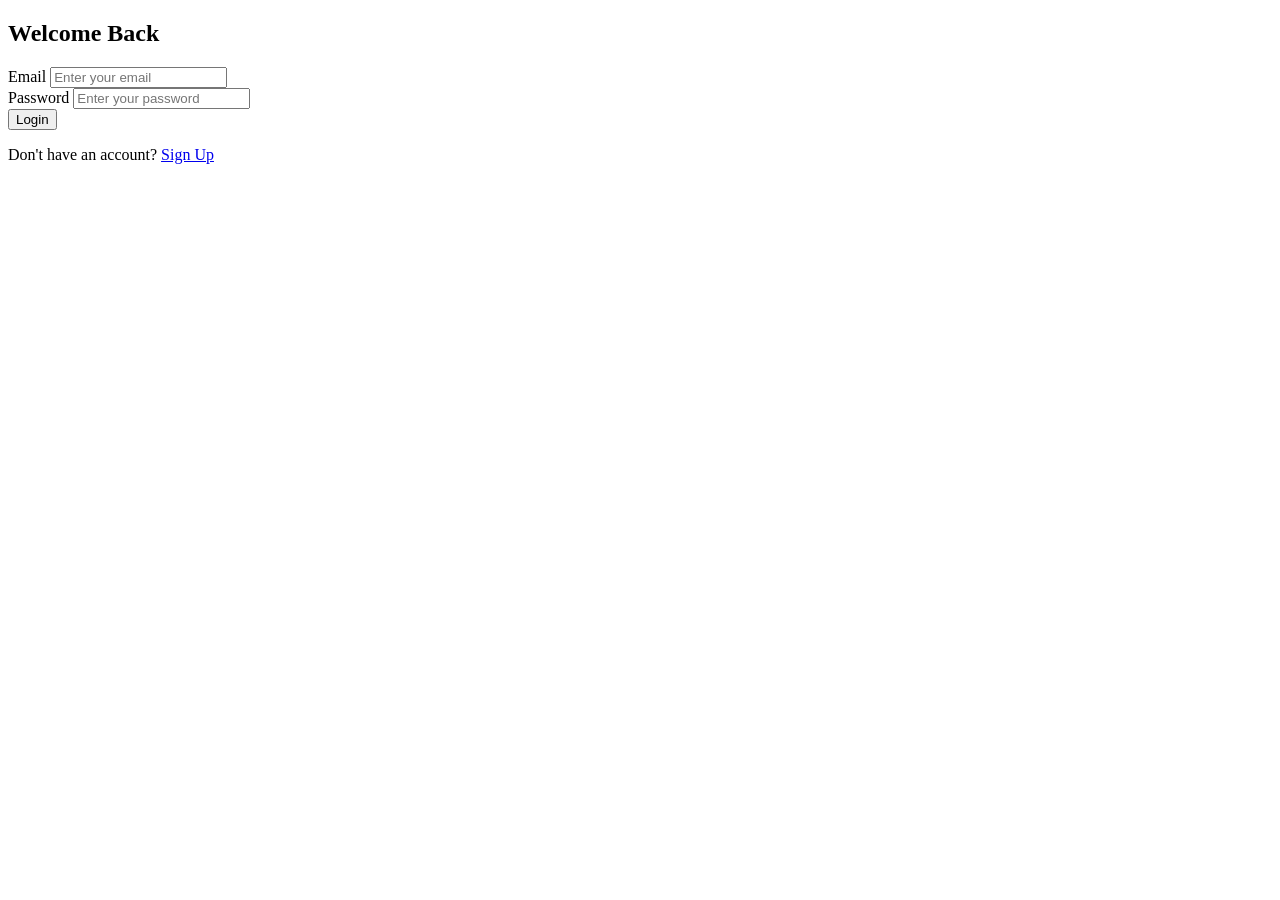
==== index.html @ 598ddb63 "Create index.html" ====
<!DOCTYPE html>
<html lang="en">
<head>
    <meta charset="UTF-8">
    <meta name="viewport" content="width=device-width, initial-scale=1.0">
    <title>Login - AI Text to Image</title>
<link rel="stylesheet" href="gen.css?v=7.7">
    
</head>
<body> 
    <div class="auth-container">
        <div class="auth-box">
            <h2 id="form-title">Welcome Back</h2>
            <form id="auth-form">
                <div class="input-group" id="name-group" style="display: none;">
                    <label for="name">Full Name</label>
                    <input type="text" id="name" placeholder="Enter your name">
                </div>
                <div class="input-group">
                    <label for="email">Email</label>
                    <input type="email" id="email" required placeholder="Enter your email">
                </div>
                <div class="input-group">
                    <label for="password">Password</label>
                    <input type="password" id="password" required placeholder="Enter your password">
                </div>
                <button type="submit" id="auth-btn" class="primary-btn">Login</button>
            </form>
            <p class="switch-text">
                <span id="switch-msg">Don't have an account?</span> 
                <a href="#" id="switch-link">Sign Up</a>
            </p>
        </div>
    </div>
    <script src="script.js"></script>
</body>
</html>
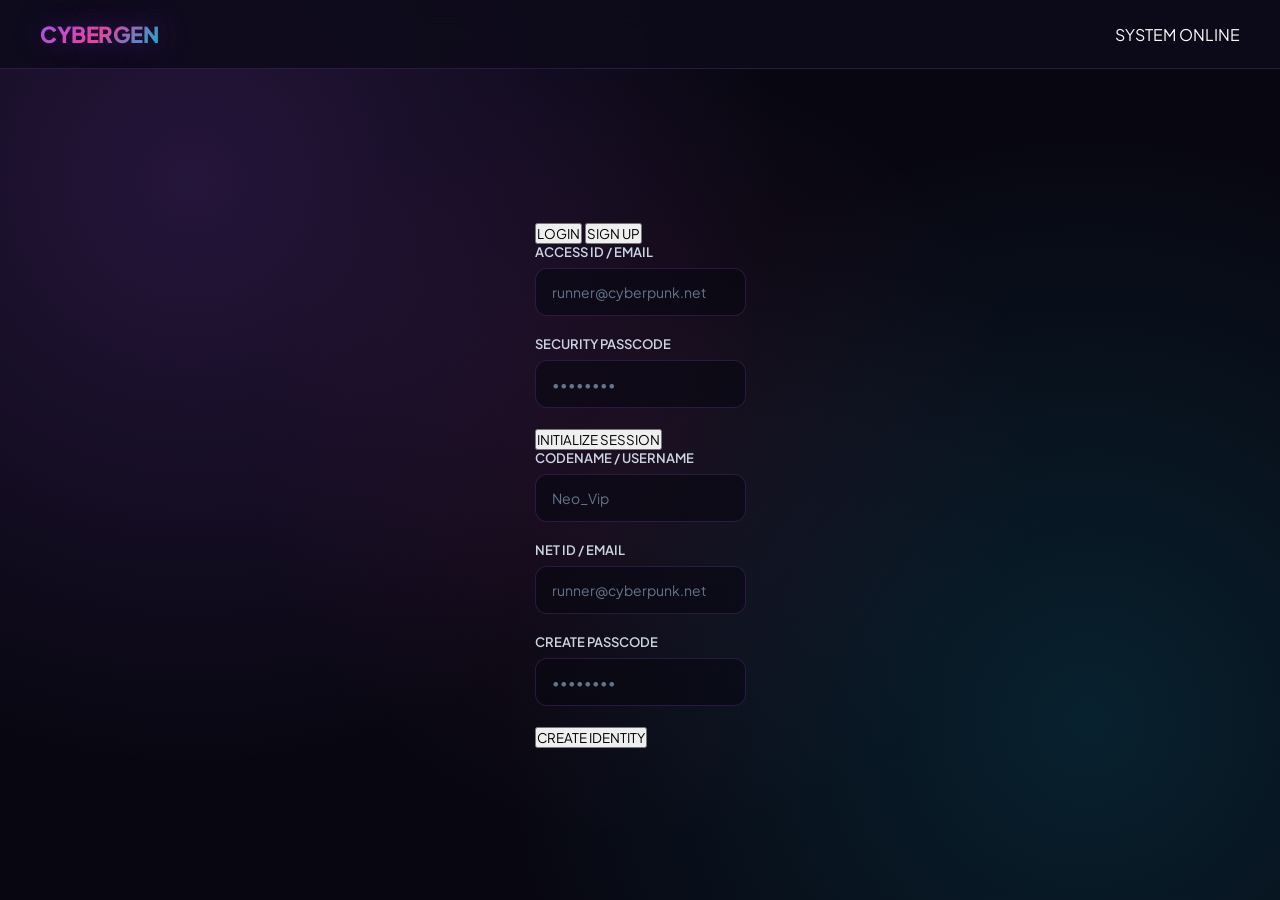
==== commit faefcfa4: "Update index.html" ====
--- a/index.html
+++ b/index.html
@@ -3,35 +3,56 @@
 <head>
     <meta charset="UTF-8">
     <meta name="viewport" content="width=device-width, initial-scale=1.0">
-    <title>Login - AI Text to Image</title>
-<link rel="stylesheet" href="gen.css?v=7.7">
+    <title>Login / Sign-up Page</title>
+    <link rel="stylesheet" href="style.css">
+</head>
+<body>
+    <div class="glow-bg"></div>
     
-</head>
-<body> 
-    <div class="auth-container">
-        <div class="auth-box">
-            <h2 id="form-title">Welcome Back</h2>
-            <form id="auth-form">
-                <div class="input-group" id="name-group" style="display: none;">
-                    <label for="name">Full Name</label>
-                    <input type="text" id="name" placeholder="Enter your name">
+    <nav class="navbar">
+        <div class="logo">CYBER<span>GEN</span></div>
+        <div class="status-badge"><span class="pulse"></span> SYSTEM ONLINE</div>
+    </nav>
+
+    <main class="auth-container">
+        <div class="auth-card">
+            <div class="tab-header">
+                <button id="tab-login" class="tab-btn active" onclick="switchTab('login')">LOGIN</button>
+                <button id="tab-signup" class="tab-btn" onclick="switchTab('signup')">SIGN UP</button>
+            </div>
+
+            <!-- Login Form -->
+            <form id="login-form" class="auth-form active" onsubmit="handleAuth(event, 'login')">
+                <div class="input-group">
+                    <label>ACCESS ID / EMAIL</label>
+                    <input type="email" id="login-email" placeholder="runner@cyberpunk.net" required>
                 </div>
                 <div class="input-group">
-                    <label for="email">Email</label>
-                    <input type="email" id="email" required placeholder="Enter your email">
+                    <label>SECURITY PASSCODE</label>
+                    <input type="password" id="login-pass" placeholder="••••••••" required>
+                </div>
+                <button type="submit" class="cyber-btn">INITIALIZE SESSION</button>
+            </form>
+
+            <!-- Signup Form -->
+            <form id="signup-form" class="auth-form" onsubmit="handleAuth(event, 'signup')">
+                <div class="input-group">
+                    <label>CODENAME / USERNAME</label>
+                    <input type="text" id="signup-name" placeholder="Neo_Vip" required>
                 </div>
                 <div class="input-group">
-                    <label for="password">Password</label>
-                    <input type="password" id="password" required placeholder="Enter your password">
+                    <label>NET ID / EMAIL</label>
+                    <input type="email" id="signup-email" placeholder="runner@cyberpunk.net" required>
                 </div>
-                <button type="submit" id="auth-btn" class="primary-btn">Login</button>
+                <div class="input-group">
+                    <label>CREATE PASSCODE</label>
+                    <input type="password" id="signup-pass" placeholder="••••••••" required>
+                </div>
+                <button type="submit" class="cyber-btn pink">CREATE IDENTITY</button>
             </form>
-            <p class="switch-text">
-                <span id="switch-msg">Don't have an account?</span> 
-                <a href="#" id="switch-link">Sign Up</a>
-            </p>
         </div>
-    </div>
+    </main>
+
     <script src="script.js"></script>
 </body>
 </html>
--- a/style.css
+++ b/style.css
@@ -0,0 +1,271 @@
+/* Google Fonts Import */
+@import url('https://fonts.googleapis.com/css2?family=Plus+Jakarta+Sans:wght@400;500;600;700;800&display=swap');
+
+* { 
+    margin: 0;
+    padding: 0;
+    box-sizing: border-box;
+    font-family: 'Plus Jakarta Sans', -apple-system, sans-serif;
+}
+
+body {
+    background: #080711;
+    background-image: 
+        radial-gradient(circle at 15% 20%, rgba(168, 85, 247, 0.18) 0%, transparent 45%),
+        radial-gradient(circle at 85% 80%, rgba(6, 182, 212, 0.15) 0%, transparent 45%),
+        radial-gradient(circle at 50% 50%, rgba(236, 72, 153, 0.08) 0%, transparent 50%);
+    background-attachment: fixed;
+    color: #f8fafc;
+    min-height: 100vh;
+    display: flex;
+    flex-direction: column;
+}
+
+/* Navbar */
+.navbar {
+    display: flex;
+    justify-content: space-between;
+    align-items: center;
+    padding: 20px 40px;
+    background: rgba(13, 11, 26, 0.85);
+    backdrop-filter: blur(20px);
+    -webkit-backdrop-filter: blur(20px);
+    border-bottom: 1px solid rgba(168, 85, 247, 0.2);
+    position: sticky;
+    top: 0;
+    z-index: 100;
+}
+
+.logo {
+    font-size: 22px;
+    font-weight: 800;
+    letter-spacing: -0.5px;
+    background: linear-gradient(135deg, #a855f7 0%, #ec4899 50%, #06b6d4 100%);
+    -webkit-background-clip: text;
+    -webkit-text-fill-color: transparent;
+    text-shadow: 0 0 30px rgba(168, 85, 247, 0.4);
+}
+
+.nav-links {
+    display: flex;
+    gap: 16px;
+}
+
+.nav-btn {
+    color: #cbd5e1;
+    text-decoration: none;
+    font-size: 14px;
+    font-weight: 600;
+    padding: 10px 20px;
+    border-radius: 12px;
+    transition: all 0.3s ease;
+}
+
+.nav-btn:hover {
+    color: #ffffff;
+    background: rgba(255, 255, 255, 0.05);
+}
+
+.nav-btn.primary {
+    background: linear-gradient(135deg, #a855f7 0%, #d946ef 100%);
+    color: #ffffff;
+    font-weight: 700;
+    box-shadow: 0 4px 20px rgba(168, 85, 247, 0.4);
+}
+
+.nav-btn.primary:hover {
+    transform: translateY(-2px);
+    box-shadow: 0 8px 25px rgba(168, 85, 247, 0.6);
+}
+
+/* Hero Section */
+.hero {
+    flex: 1;
+    display: flex;
+    flex-direction: column;
+    align-items: center;
+    justify-content: center;
+    text-align: center;
+    padding: 80px 24px;
+    max-width: 900px;
+    margin: 0 auto;
+}
+
+.badge {
+    display: inline-flex;
+    align-items: center;
+    gap: 8px;
+    padding: 6px 18px;
+    background: rgba(168, 85, 247, 0.12);
+    border: 1px solid rgba(168, 85, 247, 0.35);
+    border-radius: 30px;
+    color: #c084fc;
+    font-size: 13px;
+    font-weight: 600;
+    margin-bottom: 24px;
+    box-shadow: 0 0 15px rgba(168, 85, 247, 0.2);
+}
+
+.hero h1 {
+    font-size: 52px;
+    font-weight: 800;
+    line-height: 1.15;
+    letter-spacing: -1.5px;
+    margin-bottom: 20px;
+    background: linear-gradient(180deg, #ffffff 0%, #e2e8f0 100%);
+    -webkit-background-clip: text;
+    -webkit-text-fill-color: transparent;
+}
+
+.hero h1 span {
+    background: linear-gradient(135deg, #a855f7 0%, #ec4899 50%, #06b6d4 100%);
+    -webkit-background-clip: text;
+    -webkit-text-fill-color: transparent;
+}
+
+.hero p {
+    font-size: 18px;
+    color: #94a3b8;
+    max-width: 640px;
+    line-height: 1.6;
+    margin-bottom: 40px;
+}
+
+.cta-btn {
+    display: inline-flex;
+    align-items: center;
+    gap: 12px;
+    padding: 16px 36px;
+    background: linear-gradient(135deg, #a855f7 0%, #d946ef 100%);
+    color: #ffffff;
+    font-size: 16px;
+    font-weight: 700;
+    text-decoration: none;
+    border-radius: 14px;
+    box-shadow: 0 6px 28px rgba(168, 85, 247, 0.45);
+    transition: all 0.3s cubic-bezier(0.4, 0, 0.2, 1);
+}
+
+.cta-btn:hover {
+    transform: translateY(-3px);
+    box-shadow: 0 10px 35px rgba(168, 85, 247, 0.65);
+    background: linear-gradient(135deg, #c084fc 0%, #e879f9 100%);
+}
+
+/* ==========================================
+   AUTHENTICATION SECTION (LOGIN / SIGNUP)
+========================================== */
+.auth-container {
+    flex: 1;
+    display: flex;
+    align-items: center;
+    justify-content: center;
+    padding: 40px 20px;
+}
+
+.auth-box {
+    width: 100%;
+    max-width: 420px;
+    background: rgba(13, 11, 26, 0.75);
+    backdrop-filter: blur(20px);
+    -webkit-backdrop-filter: blur(20px);
+    border: 1px solid rgba(168, 85, 247, 0.25);
+    border-radius: 24px;
+    padding: 40px;
+    box-shadow: 0 20px 50px rgba(0, 0, 0, 0.5),
+                0 0 30px rgba(168, 85, 247, 0.15);
+}
+
+.auth-box h2 {
+    font-size: 28px;
+    font-weight: 800;
+    text-align: center;
+    margin-bottom: 28px;
+    background: linear-gradient(135deg, #ffffff 0%, #cbd5e1 100%);
+    -webkit-background-clip: text;
+    -webkit-text-fill-color: transparent;
+    letter-spacing: -0.5px;
+}
+
+.input-group {
+    margin-bottom: 20px;
+}
+
+.input-group label {
+    display: block;
+    font-size: 13px;
+    font-weight: 600;
+    color: #cbd5e1;
+    margin-bottom: 8px;
+}
+
+.input-group input {
+    width: 100%;
+    padding: 14px 16px;
+    border-radius: 12px;
+    border: 1px solid rgba(168, 85, 247, 0.2);
+    background: rgba(8, 7, 17, 0.6);
+    color: #f8fafc;
+    font-size: 14px;
+    outline: none;
+    transition: all 0.3s ease;
+}
+
+.input-group input:focus {
+    border-color: #a855f7;
+    background: rgba(8, 7, 17, 0.9);
+    box-shadow: 0 0 15px rgba(168, 85, 247, 0.3);
+}
+
+.input-group input::placeholder {
+    color: #64748b;
+}
+
+.primary-btn {
+    width: 100%;
+    padding: 14px;
+    margin-top: 10px;
+    background: linear-gradient(135deg, #a855f7 0%, #d946ef 100%);
+    color: #ffffff;
+    font-size: 15px;
+    font-weight: 700;
+    border: none;
+    border-radius: 12px;
+    cursor: pointer;
+    box-shadow: 0 4px 20px rgba(168, 85, 247, 0.4);
+    transition: all 0.3s ease;
+}
+
+.primary-btn:hover {
+    transform: translateY(-2px);
+    box-shadow: 0 8px 25px rgba(168, 85, 247, 0.6);
+    background: linear-gradient(135deg, #c084fc 0%, #e879f9 100%);
+}
+
+.switch-text {
+    text-align: center;
+    margin-top: 24px;
+    font-size: 14px;
+    color: #94a3b8;
+}
+
+.switch-text a {
+    color: #c084fc;
+    text-decoration: none;
+    font-weight: 700;
+    margin-left: 4px;
+    transition: color 0.3s ease;
+}
+
+.switch-text a:hover {
+    color: #e879f9;
+    text-decoration: underline;
+}
+
+/* Media Queries */
+@media (max-width: 768px) {
+    .navbar { padding: 16px 20px; }
+    .hero h1 { font-size: 36px; }
+    .hero p { font-size: 15px; }
+    .auth-box { padding: 28px 20px; }
+}
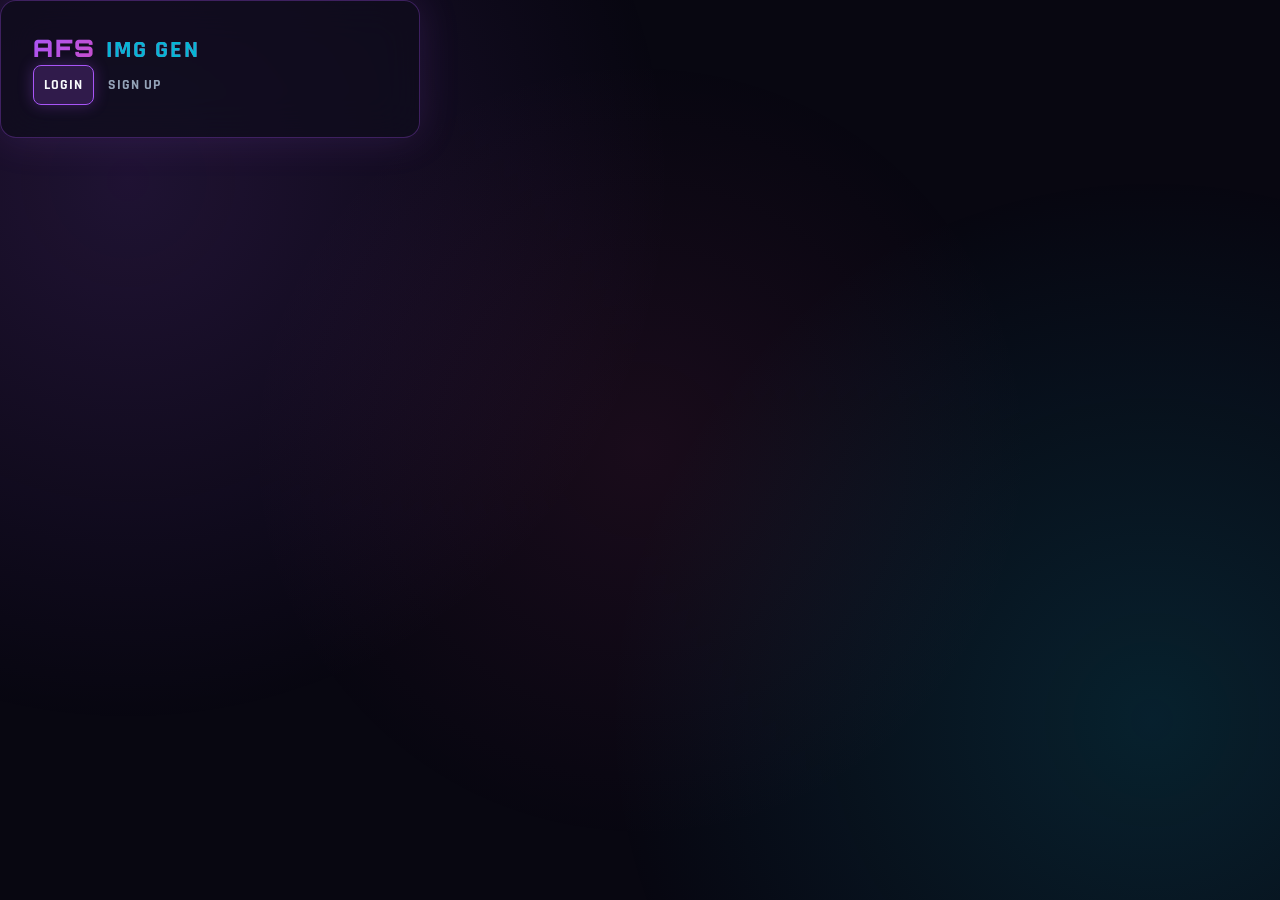
==== commit d708bb51: "Update index.html" ====
--- a/index.html
+++ b/index.html
@@ -3,56 +3,57 @@
 <head>
     <meta charset="UTF-8">
     <meta name="viewport" content="width=device-width, initial-scale=1.0">
-    <title>Login / Sign-up Page</title>
+    <title>AFS IMG GEN // Login / Sign-up Page</title>
     <link rel="stylesheet" href="style.css">
 </head>
-<body>
+<body id="app-body">
     <div class="glow-bg"></div>
-    
-    <nav class="navbar">
-        <div class="logo">CYBER<span>GEN</span></div>
-        <div class="status-badge"><span class="pulse"></span> SYSTEM ONLINE</div>
-    </nav>
 
-    <main class="auth-container">
+    <div class="auth-wrapper">
         <div class="auth-card">
-            <div class="tab-header">
-                <button id="tab-login" class="tab-btn active" onclick="switchTab('login')">LOGIN</button>
-                <button id="tab-signup" class="tab-btn" onclick="switchTab('signup')">SIGN UP</button>
+            <!-- BRANDING HEADER -->
+            <div class="auth-header">
+                <h1 class="logo">AFS <span>IMG GEN</span></h1>
             </div>
 
-            <!-- Login Form -->
-            <form id="login-form" class="auth-form active" onsubmit="handleAuth(event, 'login')">
+            <!-- TAB CONTROLS -->
+            <div class="auth-tabs">
+                <button id="login-tab" class="tab-btn active" onclick="switchTab('login')">LOGIN</button>
+                <button id="signup-tab" class="tab-btn" onclick="switchTab('signup')">SIGN UP</button>
+            </div>
+
+            <!-- LOGIN FORM -->
+            <form id="login-form" class="auth-form" onsubmit="handleLogin(event)">
                 <div class="input-group">
-                    <label>ACCESS ID / EMAIL</label>
-                    <input type="email" id="login-email" placeholder="runner@cyberpunk.net" required>
+                    <label for="login-email">EMAIL</label>
+                    <input type="email" id="login-email" placeholder="enter your email..." required>
                 </div>
                 <div class="input-group">
-                    <label>SECURITY PASSCODE</label>
-                    <input type="password" id="login-pass" placeholder="••••••••" required>
+                    <label for="login-password">PASSWORD</label>
+                    <input type="password" id="login-password" placeholder="••••••••" required>
                 </div>
-                <button type="submit" class="cyber-btn">INITIALIZE SESSION</button>
+                <button type="submit" class="cyber-btn">LOGIN</button>
             </form>
 
-            <!-- Signup Form -->
-            <form id="signup-form" class="auth-form" onsubmit="handleAuth(event, 'signup')">
+            <!-- SIGN UP FORM -->
+            <form id="signup-form" class="auth-form hidden" onsubmit="handleSignup(event)">
                 <div class="input-group">
-                    <label>CODENAME / USERNAME</label>
-                    <input type="text" id="signup-name" placeholder="Neo_Vip" required>
+                    <label for="signup-username">USERNAME</label>
+                    <input type="text" id="signup-username" placeholder="choose username..." required>
                 </div>
                 <div class="input-group">
-                    <label>NET ID / EMAIL</label>
-                    <input type="email" id="signup-email" placeholder="runner@cyberpunk.net" required>
+                    <label for="signup-email">EMAIL</label>
+                    <input type="email" id="signup-email" placeholder="enter email address..." required>
                 </div>
                 <div class="input-group">
-                    <label>CREATE PASSCODE</label>
-                    <input type="password" id="signup-pass" placeholder="••••••••" required>
+                    <label for="signup-password">CREATE PASSWORD</label>
+                    <input type="password" id="signup-password" placeholder="••••••••" required>
                 </div>
-                <button type="submit" class="cyber-btn pink">CREATE IDENTITY</button>
+                <button type="submit" class="cyber-btn">CREATE ACCOUNT</button>
             </form>
         </div>
-    </main>
+    </div>
 
-    <script src="script.js"></script>
+    <script src="app.js"></script>
 </body>
 </html>
--- a/style.css
+++ b/style.css
@@ -1,160 +1,101 @@
-/* Google Fonts Import */
-@import url('https://fonts.googleapis.com/css2?family=Plus+Jakarta+Sans:wght@400;500;600;700;800&display=swap');
-
-* { 
+@import url('https://fonts.googleapis.com/css2?family=Orbitron:wght@500;700;900&family=Rajdhani:wght@500;600;700&display=swap');
+
+:root {
+    --bg-dark: #080711;
+    --card-bg: rgba(15, 12, 29, 0.75);
+    --neon-purple: #a855f7;
+    --neon-pink: #ec4899;
+    --neon-cyan: #06b6d4;
+    --text-main: #f8fafc;
+    --text-muted: #94a3b8;
+    --border-glow: rgba(168, 85, 247, 0.3);
+}
+
+* {
     margin: 0;
     padding: 0;
     box-sizing: border-box;
-    font-family: 'Plus Jakarta Sans', -apple-system, sans-serif;
+    font-family: 'Rajdhani', sans-serif;
 }
 
 body {
-    background: #080711;
-    background-image: 
-        radial-gradient(circle at 15% 20%, rgba(168, 85, 247, 0.18) 0%, transparent 45%),
-        radial-gradient(circle at 85% 80%, rgba(6, 182, 212, 0.15) 0%, transparent 45%),
+    background-color: var(--bg-dark);
+    color: var(--text-main);
+    min-height: 100vh;
+    display: flex;
+    flex-direction: column;
+    overflow-x: hidden;
+}
+
+/* Background Animated Gradient Mesh */
+.glow-bg {
+    position: fixed;
+    top: 0; left: 0; width: 100%; height: 100%;
+    background: 
+        radial-gradient(circle at 10% 20%, rgba(168, 85, 247, 0.15) 0%, transparent 40%),
+        radial-gradient(circle at 90% 80%, rgba(6, 182, 212, 0.15) 0%, transparent 40%),
         radial-gradient(circle at 50% 50%, rgba(236, 72, 153, 0.08) 0%, transparent 50%);
-    background-attachment: fixed;
-    color: #f8fafc;
-    min-height: 100vh;
-    display: flex;
-    flex-direction: column;
-}
-
-/* Navbar */
+    z-index: -1;
+}
+
+/* Navigation Header */
 .navbar {
     display: flex;
     justify-content: space-between;
     align-items: center;
-    padding: 20px 40px;
-    background: rgba(13, 11, 26, 0.85);
-    backdrop-filter: blur(20px);
-    -webkit-backdrop-filter: blur(20px);
-    border-bottom: 1px solid rgba(168, 85, 247, 0.2);
+    padding: 18px 40px;
+    background: rgba(8, 7, 17, 0.85);
+    backdrop-filter: blur(16px);
+    border-bottom: 1px solid var(--border-glow);
     position: sticky;
     top: 0;
     z-index: 100;
 }
 
 .logo {
-    font-size: 22px;
-    font-weight: 800;
-    letter-spacing: -0.5px;
-    background: linear-gradient(135deg, #a855f7 0%, #ec4899 50%, #06b6d4 100%);
+    font-family: 'Orbitron', sans-serif;
+    font-size: 24px;
+    font-weight: 900;
+    letter-spacing: 2px;
+    background: linear-gradient(135deg, var(--neon-purple), var(--neon-pink), var(--neon-cyan));
     -webkit-background-clip: text;
     -webkit-text-fill-color: transparent;
-    text-shadow: 0 0 30px rgba(168, 85, 247, 0.4);
-}
-
-.nav-links {
-    display: flex;
-    gap: 16px;
-}
-
-.nav-btn {
-    color: #cbd5e1;
-    text-decoration: none;
-    font-size: 14px;
-    font-weight: 600;
-    padding: 10px 20px;
-    border-radius: 12px;
-    transition: all 0.3s ease;
-}
-
-.nav-btn:hover {
-    color: #ffffff;
-    background: rgba(255, 255, 255, 0.05);
-}
-
-.nav-btn.primary {
-    background: linear-gradient(135deg, #a855f7 0%, #d946ef 100%);
-    color: #ffffff;
+}
+
+.logo span {
+    color: var(--neon-cyan);
+    -webkit-text-fill-color: var(--neon-cyan);
+}
+
+.status-badge {
+    font-size: 13px;
     font-weight: 700;
-    box-shadow: 0 4px 20px rgba(168, 85, 247, 0.4);
-}
-
-.nav-btn.primary:hover {
-    transform: translateY(-2px);
-    box-shadow: 0 8px 25px rgba(168, 85, 247, 0.6);
-}
-
-/* Hero Section */
-.hero {
-    flex: 1;
-    display: flex;
-    flex-direction: column;
-    align-items: center;
-    justify-content: center;
-    text-align: center;
-    padding: 80px 24px;
-    max-width: 900px;
-    margin: 0 auto;
-}
-
-.badge {
-    display: inline-flex;
+    color: var(--neon-cyan);
+    letter-spacing: 1px;
+    display: flex;
     align-items: center;
     gap: 8px;
-    padding: 6px 18px;
-    background: rgba(168, 85, 247, 0.12);
-    border: 1px solid rgba(168, 85, 247, 0.35);
-    border-radius: 30px;
-    color: #c084fc;
-    font-size: 13px;
-    font-weight: 600;
-    margin-bottom: 24px;
-    box-shadow: 0 0 15px rgba(168, 85, 247, 0.2);
-}
-
-.hero h1 {
-    font-size: 52px;
-    font-weight: 800;
-    line-height: 1.15;
-    letter-spacing: -1.5px;
-    margin-bottom: 20px;
-    background: linear-gradient(180deg, #ffffff 0%, #e2e8f0 100%);
-    -webkit-background-clip: text;
-    -webkit-text-fill-color: transparent;
-}
-
-.hero h1 span {
-    background: linear-gradient(135deg, #a855f7 0%, #ec4899 50%, #06b6d4 100%);
-    -webkit-background-clip: text;
-    -webkit-text-fill-color: transparent;
-}
-
-.hero p {
-    font-size: 18px;
-    color: #94a3b8;
-    max-width: 640px;
-    line-height: 1.6;
-    margin-bottom: 40px;
-}
-
-.cta-btn {
-    display: inline-flex;
-    align-items: center;
-    gap: 12px;
-    padding: 16px 36px;
-    background: linear-gradient(135deg, #a855f7 0%, #d946ef 100%);
-    color: #ffffff;
-    font-size: 16px;
-    font-weight: 700;
-    text-decoration: none;
-    border-radius: 14px;
-    box-shadow: 0 6px 28px rgba(168, 85, 247, 0.45);
-    transition: all 0.3s cubic-bezier(0.4, 0, 0.2, 1);
-}
-
-.cta-btn:hover {
-    transform: translateY(-3px);
-    box-shadow: 0 10px 35px rgba(168, 85, 247, 0.65);
-    background: linear-gradient(135deg, #c084fc 0%, #e879f9 100%);
-}
-
-/* ==========================================
-   AUTHENTICATION SECTION (LOGIN / SIGNUP)
-========================================== */
+    border: 1px solid rgba(6, 182, 212, 0.3);
+    padding: 6px 14px;
+    border-radius: 20px;
+    background: rgba(6, 182, 212, 0.05);
+}
+
+.pulse {
+    width: 8px;
+    height: 8px;
+    background: var(--neon-cyan);
+    border-radius: 50%;
+    box-shadow: 0 0 10px var(--neon-cyan);
+    animation: blink 1.5s infinite;
+}
+
+@keyframes blink {
+    0%, 100% { opacity: 1; }
+    50% { opacity: 0.3; }
+}
+
+/* Auth Card & Layout */
 .auth-container {
     flex: 1;
     display: flex;
@@ -163,109 +104,112 @@
     padding: 40px 20px;
 }
 
-.auth-box {
+.auth-card {
     width: 100%;
     max-width: 420px;
-    background: rgba(13, 11, 26, 0.75);
+    background: var(--card-bg);
     backdrop-filter: blur(20px);
-    -webkit-backdrop-filter: blur(20px);
-    border: 1px solid rgba(168, 85, 247, 0.25);
-    border-radius: 24px;
-    padding: 40px;
-    box-shadow: 0 20px 50px rgba(0, 0, 0, 0.5),
-                0 0 30px rgba(168, 85, 247, 0.15);
-}
-
-.auth-box h2 {
-    font-size: 28px;
+    border: 1px solid var(--border-glow);
+    border-radius: 16px;
+    padding: 32px;
+    box-shadow: 0 0 40px rgba(168, 85, 247, 0.15);
+}
+
+.tab-header {
+    display: flex;
+    gap: 10px;
+    margin-bottom: 28px;
+    background: rgba(255, 255, 255, 0.03);
+    padding: 4px;
+    border-radius: 10px;
+}
+
+.tab-btn {
+    flex: 1;
+    padding: 10px;
+    background: transparent;
+    border: none;
+    color: var(--text-muted);
+    font-weight: 700;
+    font-size: 14px;
+    letter-spacing: 1px;
+    cursor: pointer;
+    border-radius: 8px;
+    transition: 0.3s ease;
+}
+
+.tab-btn.active {
+    background: rgba(168, 85, 247, 0.2);
+    color: var(--text-main);
+    border: 1px solid var(--neon-purple);
+    box-shadow: 0 0 15px rgba(168, 85, 247, 0.3);
+}
+
+.auth-form {
+    display: none;
+    flex-direction: column;
+    gap: 20px;
+}
+
+.auth-form.active {
+    display: flex;
+}
+
+.input-group {
+    display: flex;
+    flex-direction: column;
+    gap: 8px;
+}
+
+.input-group label {
+    font-size: 12px;
+    font-weight: 700;
+    letter-spacing: 1px;
+    color: var(--neon-cyan);
+}
+
+.input-group input, .input-group select {
+    padding: 12px 16px;
+    background: rgba(8, 7, 17, 0.8);
+    border: 1px solid rgba(168, 85, 247, 0.3);
+    border-radius: 8px;
+    color: var(--text-main);
+    font-size: 15px;
+    outline: none;
+    transition: 0.3s ease;
+}
+
+.input-group input:focus, .input-group select:focus {
+    border-color: var(--neon-purple);
+    box-shadow: 0 0 15px rgba(168, 85, 247, 0.4);
+}
+
+.cyber-btn {
+    padding: 14px;
+    background: linear-gradient(135deg, var(--neon-purple), #8b5cf6);
+    border: none;
+    border-radius: 8px;
+    color: #fff;
     font-weight: 800;
+    font-size: 15px;
+    letter-spacing: 1.5px;
+    cursor: pointer;
+    box-shadow: 0 0 20px rgba(168, 85, 247, 0.4);
+    transition: 0.3s ease;
+    text-decoration: none;
     text-align: center;
-    margin-bottom: 28px;
-    background: linear-gradient(135deg, #ffffff 0%, #cbd5e1 100%);
-    -webkit-background-clip: text;
-    -webkit-text-fill-color: transparent;
-    letter-spacing: -0.5px;
-}
-
-.input-group {
-    margin-bottom: 20px;
-}
-
-.input-group label {
-    display: block;
-    font-size: 13px;
-    font-weight: 600;
-    color: #cbd5e1;
-    margin-bottom: 8px;
-}
-
-.input-group input {
-    width: 100%;
-    padding: 14px 16px;
-    border-radius: 12px;
-    border: 1px solid rgba(168, 85, 247, 0.2);
-    background: rgba(8, 7, 17, 0.6);
-    color: #f8fafc;
-    font-size: 14px;
-    outline: none;
-    transition: all 0.3s ease;
-}
-
-.input-group input:focus {
-    border-color: #a855f7;
-    background: rgba(8, 7, 17, 0.9);
-    box-shadow: 0 0 15px rgba(168, 85, 247, 0.3);
-}
-
-.input-group input::placeholder {
-    color: #64748b;
-}
-
-.primary-btn {
-    width: 100%;
-    padding: 14px;
-    margin-top: 10px;
-    background: linear-gradient(135deg, #a855f7 0%, #d946ef 100%);
-    color: #ffffff;
-    font-size: 15px;
-    font-weight: 700;
-    border: none;
-    border-radius: 12px;
-    cursor: pointer;
-    box-shadow: 0 4px 20px rgba(168, 85, 247, 0.4);
-    transition: all 0.3s ease;
-}
-
-.primary-btn:hover {
+}
+
+.cyber-btn:hover {
     transform: translateY(-2px);
-    box-shadow: 0 8px 25px rgba(168, 85, 247, 0.6);
-    background: linear-gradient(135deg, #c084fc 0%, #e879f9 100%);
-}
-
-.switch-text {
-    text-align: center;
-    margin-top: 24px;
-    font-size: 14px;
-    color: #94a3b8;
-}
-
-.switch-text a {
-    color: #c084fc;
-    text-decoration: none;
-    font-weight: 700;
-    margin-left: 4px;
-    transition: color 0.3s ease;
-}
-
-.switch-text a:hover {
-    color: #e879f9;
-    text-decoration: underline;
-}
-
-/* Media Queries */
-@media (max-width: 768px) {
-    .navbar { padding: 16px 20px; }
-    .hero h1 { font-size: 36px; }
-    .hero p { font-size: 15px; }
-    .auth-box { padding: 28px 20px; }
-}
+    box-shadow: 0 0 30px rgba(168, 85, 247, 0.7);
+}
+
+.cyber-btn.pink {
+    background: linear-gradient(135deg, var(--neon-pink), #d946ef);
+    box-shadow: 0 0 20px rgba(236, 72, 153, 0.4);
+}
+
+.cyber-btn.pink:hover {
+    box-shadow: 0 0 30px rgba(236, 72, 153, 0.7);
+}
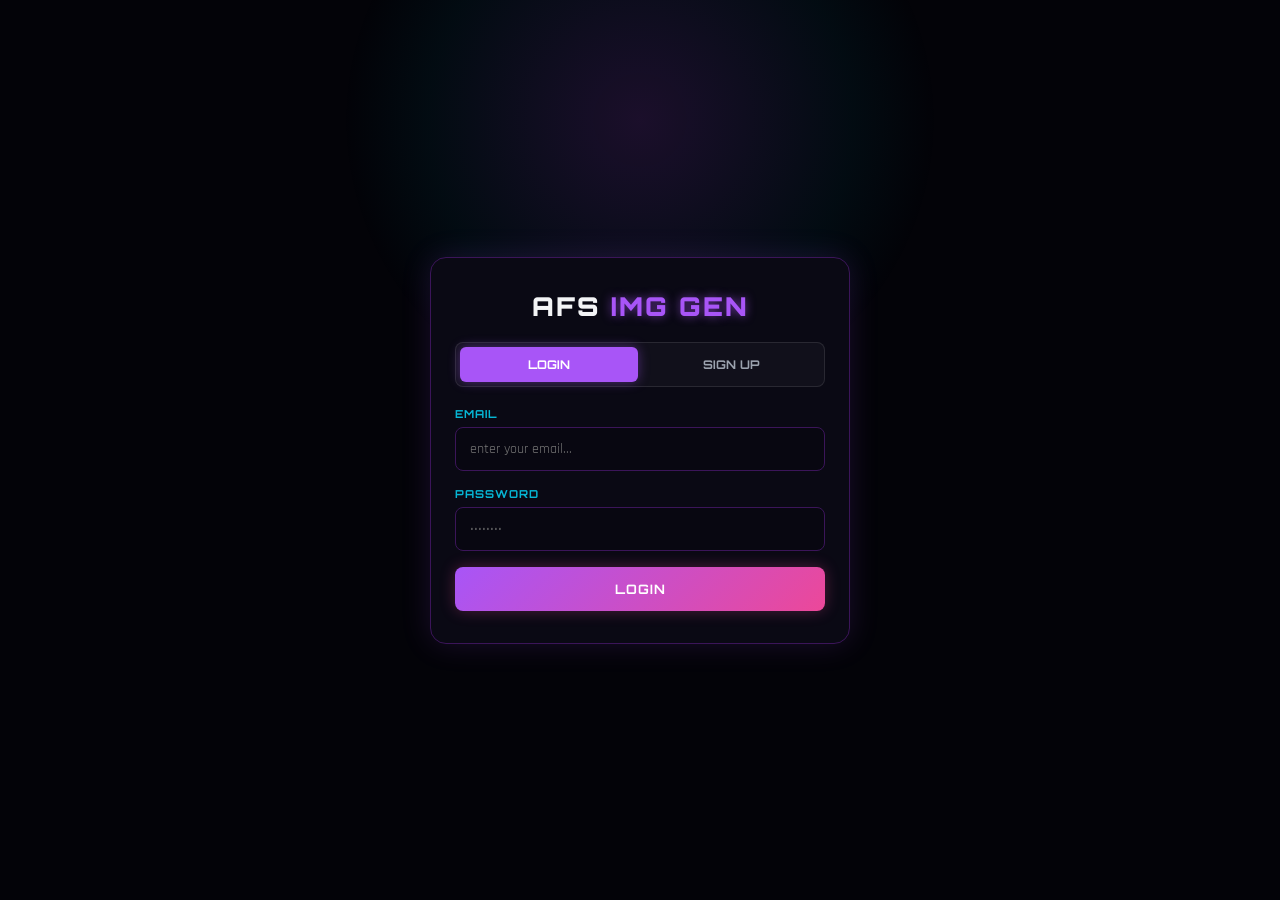
==== commit 4f99f9fb: "Update index.html" ====
--- a/index.html
+++ b/index.html
@@ -54,6 +54,6 @@
         </div>
     </div>
 
-    <script src="app.js"></script>
+    <script src="script.js"></script>
 </body>
 </html>
--- a/style.css
+++ b/style.css
@@ -1,127 +1,91 @@
 @import url('https://fonts.googleapis.com/css2?family=Orbitron:wght@500;700;900&family=Rajdhani:wght@500;600;700&display=swap');
 
 :root {
-    --bg-dark: #080711;
-    --card-bg: rgba(15, 12, 29, 0.75);
+    --bg-dark: #030308;
+    --card-bg: #0a0914;
+    --border-glow: #3b1559;
     --neon-purple: #a855f7;
     --neon-pink: #ec4899;
     --neon-cyan: #06b6d4;
-    --text-main: #f8fafc;
-    --text-muted: #94a3b8;
-    --border-glow: rgba(168, 85, 247, 0.3);
+    --text-main: #f3f4f6;
+    --text-muted: #9ca3af;
 }
 
 * {
     margin: 0;
     padding: 0;
     box-sizing: border-box;
-    font-family: 'Rajdhani', sans-serif;
 }
 
 body {
     background-color: var(--bg-dark);
     color: var(--text-main);
+    font-family: 'Rajdhani', sans-serif;
     min-height: 100vh;
-    display: flex;
-    flex-direction: column;
     overflow-x: hidden;
-}
-
-/* Background Animated Gradient Mesh */
+    position: relative;
+}
+
 .glow-bg {
     position: fixed;
-    top: 0; left: 0; width: 100%; height: 100%;
-    background: 
-        radial-gradient(circle at 10% 20%, rgba(168, 85, 247, 0.15) 0%, transparent 40%),
-        radial-gradient(circle at 90% 80%, rgba(6, 182, 212, 0.15) 0%, transparent 40%),
-        radial-gradient(circle at 50% 50%, rgba(236, 72, 153, 0.08) 0%, transparent 50%);
-    z-index: -1;
-}
-
-/* Navigation Header */
-.navbar {
-    display: flex;
-    justify-content: space-between;
+    top: -20%;
+    left: 50%;
+    transform: translateX(-50%);
+    width: 600px;
+    height: 600px;
+    background: radial-gradient(circle, rgba(168, 85, 247, 0.15) 0%, rgba(6, 182, 212, 0.05) 50%, transparent 70%);
+    pointer-events: none;
+    z-index: 0;
+}
+
+/* AUTHENTICATION UI */
+.auth-wrapper {
+    display: flex;
+    justify-content: center;
     align-items: center;
-    padding: 18px 40px;
-    background: rgba(8, 7, 17, 0.85);
-    backdrop-filter: blur(16px);
-    border-bottom: 1px solid var(--border-glow);
-    position: sticky;
-    top: 0;
-    z-index: 100;
-}
-
-.logo {
-    font-family: 'Orbitron', sans-serif;
-    font-size: 24px;
-    font-weight: 900;
-    letter-spacing: 2px;
-    background: linear-gradient(135deg, var(--neon-purple), var(--neon-pink), var(--neon-cyan));
-    -webkit-background-clip: text;
-    -webkit-text-fill-color: transparent;
-}
-
-.logo span {
-    color: var(--neon-cyan);
-    -webkit-text-fill-color: var(--neon-cyan);
-}
-
-.status-badge {
-    font-size: 13px;
-    font-weight: 700;
-    color: var(--neon-cyan);
-    letter-spacing: 1px;
-    display: flex;
-    align-items: center;
-    gap: 8px;
-    border: 1px solid rgba(6, 182, 212, 0.3);
-    padding: 6px 14px;
-    border-radius: 20px;
-    background: rgba(6, 182, 212, 0.05);
-}
-
-.pulse {
-    width: 8px;
-    height: 8px;
-    background: var(--neon-cyan);
-    border-radius: 50%;
-    box-shadow: 0 0 10px var(--neon-cyan);
-    animation: blink 1.5s infinite;
-}
-
-@keyframes blink {
-    0%, 100% { opacity: 1; }
-    50% { opacity: 0.3; }
-}
-
-/* Auth Card & Layout */
-.auth-container {
-    flex: 1;
-    display: flex;
-    align-items: center;
-    justify-content: center;
-    padding: 40px 20px;
+    min-height: 100vh;
+    padding: 20px;
+    position: relative;
+    z-index: 1;
 }
 
 .auth-card {
+    background: var(--card-bg);
+    border: 1px solid var(--border-glow);
+    border-radius: 16px;
+    padding: 32px 24px;
     width: 100%;
     max-width: 420px;
-    background: var(--card-bg);
-    backdrop-filter: blur(20px);
-    border: 1px solid var(--border-glow);
-    border-radius: 16px;
-    padding: 32px;
-    box-shadow: 0 0 40px rgba(168, 85, 247, 0.15);
-}
-
-.tab-header {
-    display: flex;
-    gap: 10px;
-    margin-bottom: 28px;
+    box-shadow: 0 0 30px rgba(168, 85, 247, 0.15);
+    display: flex;
+    flex-direction: column;
+    gap: 20px;
+}
+
+.auth-header {
+    text-align: center;
+}
+
+.logo {
+    font-family: 'Orbitron', sans-serif;
+    font-size: 26px;
+    font-weight: 900;
+    color: var(--text-main);
+    letter-spacing: 2px;
+}
+
+.logo span {
+    color: var(--neon-purple);
+    text-shadow: 0 0 10px rgba(168, 85, 247, 0.6);
+}
+
+.auth-tabs {
+    display: flex;
     background: rgba(255, 255, 255, 0.03);
+    border: 1px solid rgba(255, 255, 255, 0.1);
+    border-radius: 8px;
     padding: 4px;
-    border-radius: 10px;
+    gap: 4px;
 }
 
 .tab-btn {
@@ -130,86 +94,115 @@
     background: transparent;
     border: none;
     color: var(--text-muted);
-    font-weight: 700;
+    font-family: 'Orbitron', sans-serif;
+    font-size: 12px;
+    font-weight: 700;
+    cursor: pointer;
+    border-radius: 6px;
+    transition: all 0.3s ease;
+}
+
+.tab-btn.active {
+    background: var(--neon-purple);
+    color: #fff;
+    box-shadow: 0 0 12px rgba(168, 85, 247, 0.4);
+}
+
+.auth-form {
+    display: flex;
+    flex-direction: column;
+    gap: 16px;
+}
+
+.input-group {
+    display: flex;
+    flex-direction: column;
+    gap: 6px;
+}
+
+.input-group label {
+    font-family: 'Orbitron', sans-serif;
+    font-size: 11px;
+    font-weight: 700;
+    color: var(--neon-cyan);
+    letter-spacing: 1px;
+}
+
+.input-group input {
+    width: 100%;
+    background: rgba(8, 7, 17, 0.9);
+    border: 1px solid var(--border-glow);
+    border-radius: 8px;
+    padding: 12px 14px;
+    color: var(--text-main);
+    font-family: inherit;
     font-size: 14px;
+    transition: 0.3s ease;
+}
+
+.input-group input:focus {
+    outline: none;
+    border-color: var(--neon-purple);
+    box-shadow: 0 0 10px rgba(168, 85, 247, 0.3);
+}
+
+/* GLOBAL CYBER BUTTON */
+.cyber-btn {
+    background: linear-gradient(135deg, var(--neon-purple), var(--neon-pink));
+    border: none;
+    color: #fff;
+    font-family: 'Orbitron', sans-serif;
+    font-size: 13px;
+    font-weight: 700;
     letter-spacing: 1px;
+    padding: 14px;
+    border-radius: 8px;
     cursor: pointer;
-    border-radius: 8px;
-    transition: 0.3s ease;
-}
-
-.tab-btn.active {
-    background: rgba(168, 85, 247, 0.2);
-    color: var(--text-main);
+    transition: all 0.3s ease;
+    box-shadow: 0 0 15px rgba(236, 72, 153, 0.3);
+}
+
+.cyber-btn:hover {
+    opacity: 0.95;
+    transform: translateY(-1px);
+    box-shadow: 0 0 20px rgba(236, 72, 153, 0.5);
+}
+
+.hidden { display: none !important; }
+
+/* NAVBAR COMPONENTS */
+.navbar {
+    display: flex;
+    justify-content: space-between;
+    align-items: center;
+    padding: 16px 24px;
+    background: rgba(10, 9, 20, 0.8);
+    backdrop-filter: blur(10px);
+    border-bottom: 1px solid var(--border-glow);
+    position: sticky;
+    top: 0;
+    z-index: 100;
+}
+
+.nav-settings-btn {
+    display: flex;
+    align-items: center;
+    gap: 8px;
+    background: rgba(168, 85, 247, 0.12);
     border: 1px solid var(--neon-purple);
-    box-shadow: 0 0 15px rgba(168, 85, 247, 0.3);
-}
-
-.auth-form {
-    display: none;
-    flex-direction: column;
-    gap: 20px;
-}
-
-.auth-form.active {
-    display: flex;
-}
-
-.input-group {
-    display: flex;
-    flex-direction: column;
-    gap: 8px;
-}
-
-.input-group label {
+    color: var(--text-main);
+    padding: 8px 16px;
+    border-radius: 8px;
+    font-family: 'Orbitron', sans-serif;
     font-size: 12px;
     font-weight: 700;
-    letter-spacing: 1px;
-    color: var(--neon-cyan);
-}
-
-.input-group input, .input-group select {
-    padding: 12px 16px;
-    background: rgba(8, 7, 17, 0.8);
-    border: 1px solid rgba(168, 85, 247, 0.3);
-    border-radius: 8px;
-    color: var(--text-main);
-    font-size: 15px;
-    outline: none;
-    transition: 0.3s ease;
-}
-
-.input-group input:focus, .input-group select:focus {
-    border-color: var(--neon-purple);
-    box-shadow: 0 0 15px rgba(168, 85, 247, 0.4);
-}
-
-.cyber-btn {
-    padding: 14px;
-    background: linear-gradient(135deg, var(--neon-purple), #8b5cf6);
-    border: none;
-    border-radius: 8px;
+    text-decoration: none;
+    transition: all 0.3s ease;
+    box-shadow: 0 0 10px rgba(168, 85, 247, 0.2);
+}
+
+.nav-settings-btn:hover {
+    background: var(--neon-purple);
     color: #fff;
-    font-weight: 800;
-    font-size: 15px;
-    letter-spacing: 1.5px;
-    cursor: pointer;
-    box-shadow: 0 0 20px rgba(168, 85, 247, 0.4);
-    transition: 0.3s ease;
-    text-decoration: none;
-    text-align: center;
-}
-
-.cyber-btn:hover {
-    transform: translateY(-2px);
-    box-shadow: 0 0 30px rgba(168, 85, 247, 0.7);
-}
-
-.cyber-btn.pink {
-    background: linear-gradient(135deg, var(--neon-pink), #d946ef);
-    box-shadow: 0 0 20px rgba(236, 72, 153, 0.4);
-}
-
-.cyber-btn.pink:hover {
-    box-shadow: 0 0 30px rgba(236, 72, 153, 0.7);
-}
+    box-shadow: 0 0 18px rgba(168, 85, 247, 0.5);
+}
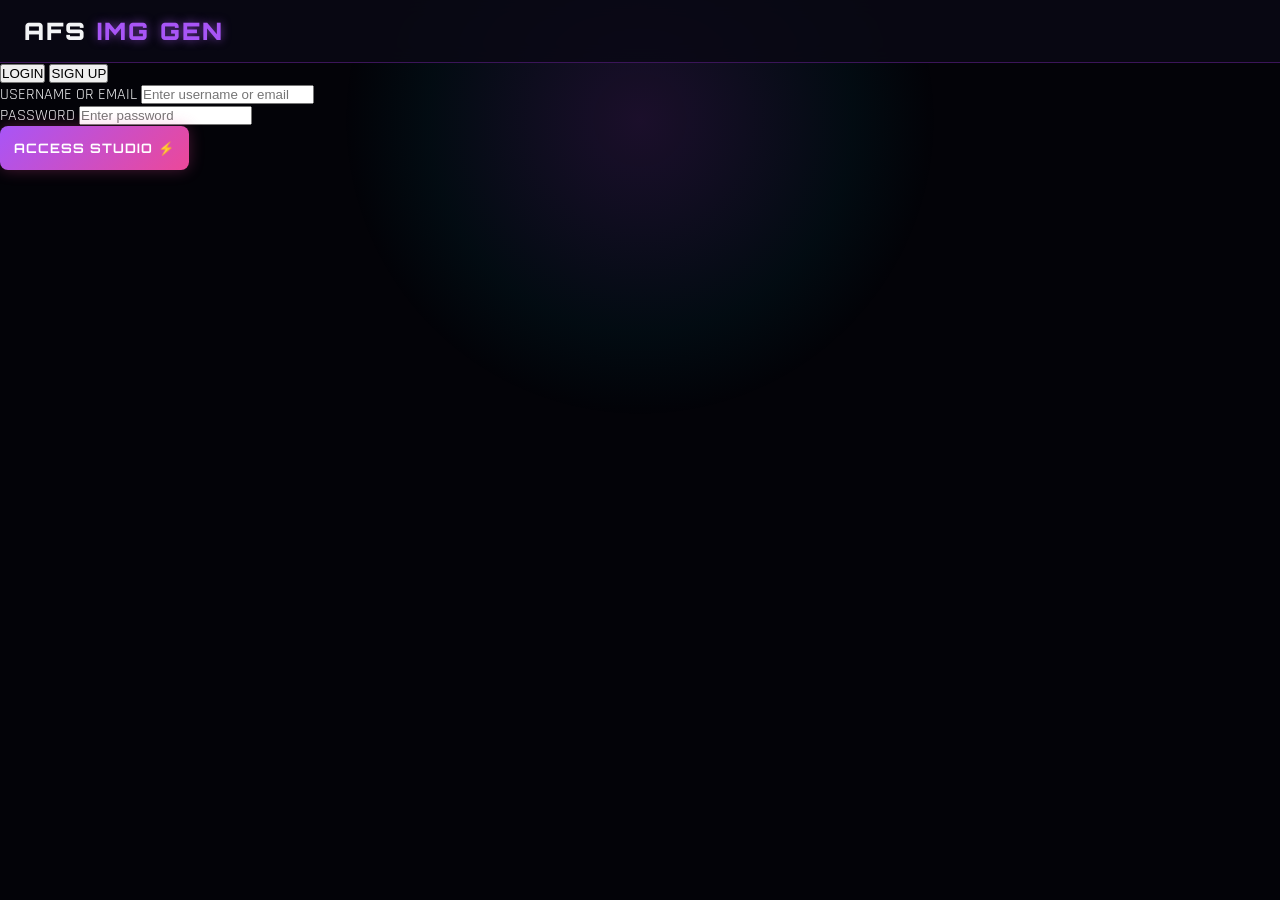
==== commit a77868d2: "Update index.html" ====
--- a/index.html
+++ b/index.html
@@ -3,56 +3,59 @@
 <head>
     <meta charset="UTF-8">
     <meta name="viewport" content="width=device-width, initial-scale=1.0">
-    <title>AFS IMG GEN // Login / Sign-up Page</title>
+    <title>AFS IMG GEN // Login / Sign-Up Page</title>
     <link rel="stylesheet" href="style.css">
 </head>
 <body id="app-body">
     <div class="glow-bg"></div>
 
-    <div class="auth-wrapper">
+    <nav class="navbar">
+        <div class="logo">AFS <span>IMG GEN</span></div>
+    </nav>
+
+    <main class="auth-wrapper">
         <div class="auth-card">
-            <!-- BRANDING HEADER -->
-            <div class="auth-header">
-                <h1 class="logo">AFS <span>IMG GEN</span></h1>
-            </div>
-
-            <!-- TAB CONTROLS -->
+            
+            <!-- AUTH TAB SWITCHER -->
             <div class="auth-tabs">
-                <button id="login-tab" class="tab-btn active" onclick="switchTab('login')">LOGIN</button>
-                <button id="signup-tab" class="tab-btn" onclick="switchTab('signup')">SIGN UP</button>
+                <button id="tab-login" class="tab-btn active" onclick="switchTab('login')">LOGIN</button>
+                <button id="tab-signup" class="tab-btn" onclick="switchTab('signup')">SIGN UP</button>
             </div>
 
             <!-- LOGIN FORM -->
             <form id="login-form" class="auth-form" onsubmit="handleLogin(event)">
                 <div class="input-group">
-                    <label for="login-email">EMAIL</label>
-                    <input type="email" id="login-email" placeholder="enter your email..." required>
+                    <label for="login-username">USERNAME OR EMAIL</label>
+                    <input type="text" id="login-username" placeholder="Enter username or email" required autocomplete="username">
                 </div>
                 <div class="input-group">
                     <label for="login-password">PASSWORD</label>
-                    <input type="password" id="login-password" placeholder="••••••••" required>
+                    <input type="password" id="login-password" placeholder="Enter password" required autocomplete="current-password">
                 </div>
-                <button type="submit" class="cyber-btn">LOGIN</button>
+                <button type="submit" class="cyber-btn auth-submit-btn">ACCESS STUDIO ⚡</button>
             </form>
 
-            <!-- SIGN UP FORM -->
+            <!-- SIGNUP FORM -->
             <form id="signup-form" class="auth-form hidden" onsubmit="handleSignup(event)">
                 <div class="input-group">
                     <label for="signup-username">USERNAME</label>
-                    <input type="text" id="signup-username" placeholder="choose username..." required>
+                    <input type="text" id="signup-username" placeholder="Choose a username" required autocomplete="username">
                 </div>
                 <div class="input-group">
-                    <label for="signup-email">EMAIL</label>
-                    <input type="email" id="signup-email" placeholder="enter email address..." required>
+                    <label for="signup-email">EMAIL ADDRESS</label>
+                    <input type="email" id="signup-email" placeholder="Enter your email" required autocomplete="email">
                 </div>
                 <div class="input-group">
-                    <label for="signup-password">CREATE PASSWORD</label>
-                    <input type="password" id="signup-password" placeholder="••••••••" required>
+                    <label for="signup-password">PASSWORD</label>
+                    <input type="password" id="signup-password" placeholder="Create a strong password" required autocomplete="new-password">
                 </div>
-                <button type="submit" class="cyber-btn">CREATE ACCOUNT</button>
+                <button type="submit" class="cyber-btn auth-submit-btn">CREATE ACCOUNT 🚀</button>
             </form>
+
+            <div id="auth-error" class="auth-error-msg hidden"></div>
+
         </div>
-    </div>
+    </main>
 
     <script src="script.js"></script>
 </body>
--- a/style.css
+++ b/style.css
@@ -9,6 +9,20 @@
     --neon-cyan: #06b6d4;
     --text-main: #f3f4f6;
     --text-muted: #9ca3af;
+    --input-bg: rgba(8, 7, 17, 0.9);
+}
+
+/* LIGHT THEME OVERRIDES */
+body.theme-light {
+    --bg-dark: #f0f2f5;
+    --card-bg: #ffffff;
+    --border-glow: #cbd5e1;
+    --neon-purple: #9333ea;
+    --neon-pink: #db2777;
+    --neon-cyan: #0284c7;
+    --text-main: #0f172a;
+    --text-muted: #64748b;
+    --input-bg: #f8fafc;
 }
 
 * {
@@ -24,6 +38,7 @@
     min-height: 100vh;
     overflow-x: hidden;
     position: relative;
+    transition: background-color 0.3s ease, color 0.3s ease;
 }
 
 .glow-bg {
@@ -38,37 +53,27 @@
     z-index: 0;
 }
 
-/* AUTHENTICATION UI */
-.auth-wrapper {
+/* NAVBAR COMPONENTS */
+.navbar {
     display: flex;
-    justify-content: center;
+    justify-content: space-between;
     align-items: center;
-    min-height: 100vh;
-    padding: 20px;
-    position: relative;
-    z-index: 1;
+    padding: 16px 24px;
+    background: rgba(10, 9, 20, 0.85);
+    backdrop-filter: blur(10px);
+    border-bottom: 1px solid var(--border-glow);
+    position: sticky;
+    top: 0;
+    z-index: 100;
 }
 
-.auth-card {
-    background: var(--card-bg);
-    border: 1px solid var(--border-glow);
-    border-radius: 16px;
-    padding: 32px 24px;
-    width: 100%;
-    max-width: 420px;
-    box-shadow: 0 0 30px rgba(168, 85, 247, 0.15);
-    display: flex;
-    flex-direction: column;
-    gap: 20px;
-}
-
-.auth-header {
-    text-align: center;
+body.theme-light .navbar {
+    background: rgba(255, 255, 255, 0.85);
 }
 
 .logo {
     font-family: 'Orbitron', sans-serif;
-    font-size: 26px;
+    font-size: 24px;
     font-weight: 900;
     color: var(--text-main);
     letter-spacing: 2px;
@@ -79,74 +84,29 @@
     text-shadow: 0 0 10px rgba(168, 85, 247, 0.6);
 }
 
-.auth-tabs {
+.nav-settings-btn {
     display: flex;
-    background: rgba(255, 255, 255, 0.03);
-    border: 1px solid rgba(255, 255, 255, 0.1);
+    align-items: center;
+    gap: 8px;
+    background: rgba(168, 85, 247, 0.15);
+    border: 1px solid var(--neon-purple);
+    color: var(--text-main);
+    padding: 8px 16px;
     border-radius: 8px;
-    padding: 4px;
-    gap: 4px;
-}
-
-.tab-btn {
-    flex: 1;
-    padding: 10px;
-    background: transparent;
-    border: none;
-    color: var(--text-muted);
     font-family: 'Orbitron', sans-serif;
     font-size: 12px;
     font-weight: 700;
-    cursor: pointer;
-    border-radius: 6px;
+    text-decoration: none;
     transition: all 0.3s ease;
+    box-shadow: 0 0 12px rgba(168, 85, 247, 0.3);
 }
 
-.tab-btn.active {
+.nav-settings-btn:hover {
     background: var(--neon-purple);
     color: #fff;
-    box-shadow: 0 0 12px rgba(168, 85, 247, 0.4);
+    box-shadow: 0 0 20px rgba(168, 85, 247, 0.6);
 }
 
-.auth-form {
-    display: flex;
-    flex-direction: column;
-    gap: 16px;
-}
-
-.input-group {
-    display: flex;
-    flex-direction: column;
-    gap: 6px;
-}
-
-.input-group label {
-    font-family: 'Orbitron', sans-serif;
-    font-size: 11px;
-    font-weight: 700;
-    color: var(--neon-cyan);
-    letter-spacing: 1px;
-}
-
-.input-group input {
-    width: 100%;
-    background: rgba(8, 7, 17, 0.9);
-    border: 1px solid var(--border-glow);
-    border-radius: 8px;
-    padding: 12px 14px;
-    color: var(--text-main);
-    font-family: inherit;
-    font-size: 14px;
-    transition: 0.3s ease;
-}
-
-.input-group input:focus {
-    outline: none;
-    border-color: var(--neon-purple);
-    box-shadow: 0 0 10px rgba(168, 85, 247, 0.3);
-}
-
-/* GLOBAL CYBER BUTTON */
 .cyber-btn {
     background: linear-gradient(135deg, var(--neon-purple), var(--neon-pink));
     border: none;
@@ -169,40 +129,3 @@
 }
 
 .hidden { display: none !important; }
-
-/* NAVBAR COMPONENTS */
-.navbar {
-    display: flex;
-    justify-content: space-between;
-    align-items: center;
-    padding: 16px 24px;
-    background: rgba(10, 9, 20, 0.8);
-    backdrop-filter: blur(10px);
-    border-bottom: 1px solid var(--border-glow);
-    position: sticky;
-    top: 0;
-    z-index: 100;
-}
-
-.nav-settings-btn {
-    display: flex;
-    align-items: center;
-    gap: 8px;
-    background: rgba(168, 85, 247, 0.12);
-    border: 1px solid var(--neon-purple);
-    color: var(--text-main);
-    padding: 8px 16px;
-    border-radius: 8px;
-    font-family: 'Orbitron', sans-serif;
-    font-size: 12px;
-    font-weight: 700;
-    text-decoration: none;
-    transition: all 0.3s ease;
-    box-shadow: 0 0 10px rgba(168, 85, 247, 0.2);
-}
-
-.nav-settings-btn:hover {
-    background: var(--neon-purple);
-    color: #fff;
-    box-shadow: 0 0 18px rgba(168, 85, 247, 0.5);
-}
